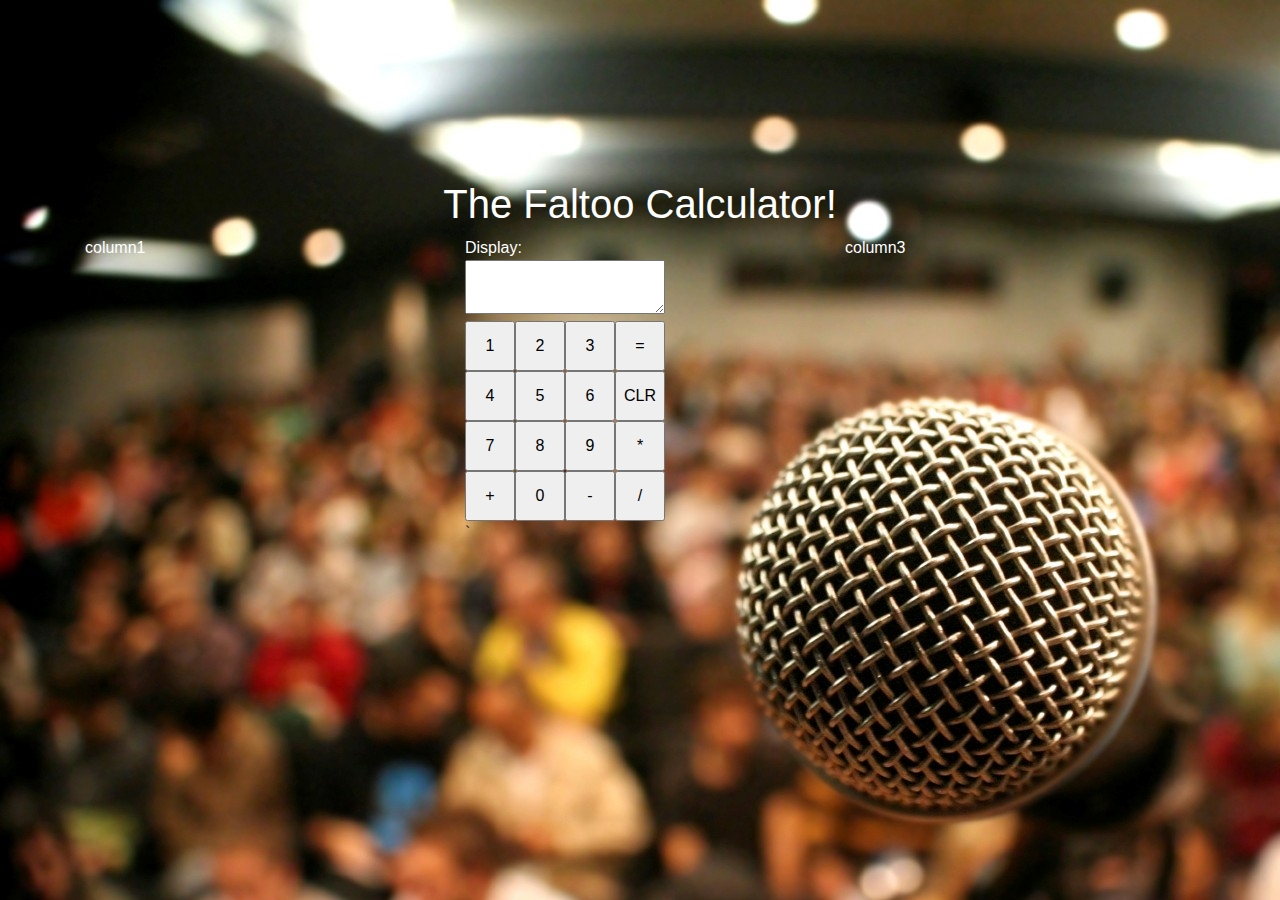
==== calculate/calculator.html @ fe85266b "Update calculate/calculator.html" ====
<!DOCTYPE html>
<html>
<head>
	<title></title>
	<script type="text/javascript"></script>
	<meta charset="utf-8"  content="width=device-width, initial-scale=1.0" name="viewport">
	<style type="text/css">
		input
		{
			height: 50px;
			width: 50px;
		}
		body
		{
			background-image: url('conf2.jpg') ;
			background-repeat: no-repeat;
		}
		h1
		{
			color: white;
			text-align: center;
			padding-top: 180px;
		}

	</style>
	<link rel="stylesheet" href="https://maxcdn.bootstrapcdn.com/bootstrap/4.1.0/css/bootstrap.min.css">
  <script src="https://ajax.googleapis.com/ajax/libs/jquery/3.3.1/jquery.min.js"></script>
  <script src="https://maxcdn.bootstrapcdn.com/bootstrap/4.1.0/js/bootstrap.min.js"></script>
  <script src="https://cdnjs.cloudflare.com/ajax/libs/popper.js/1.14.0/umd/popper.min.js"></script>
	</head>
<body>
	<h1 style="color: white;">The Faltoo Calculator!</h1>
<div class="container">
	<div class="row">
		<div class="col-md-4 col-xs-4"><div class="customDiv" style="color: white;">column1</div>
		</div>
			<div class="col-md-4 col-xs-4" style="align-content: center;">
				<div class="customDiv"><font color="white" align="center">Display:</font><br>
				<textarea id="screen"  style="width: 200px;"></textarea> <br>
				<input type="button" name="one" value="1" onclick="onclickhit(this.value)"><input type="button" name="two" value="2" onclick="onclickhit(this.value)"><input type="button" name="three" value="3" onclick="onclickhit(this.value)" ><input type="button" name="equals" id="equalto" value="=" onclick="evaluatevalue()"><br>
				<input type="button" name="four" value="4" onclick="onclickhit(this.value)"><input type="button" name="five" value="5" onclick="onclickhit(this.value)"><input type="button" name="six" value="6" onclick="onclickhit(this.value)"><input type="button" name="clr" id="clr" value="CLR" onclick="clearit()"><br>
				<input type="button" name="seven" value="7" onclick="onclickhit(this.value)"><input type="button" name="eight" value="8" onclick="onclickhit(this.value)"><input type="button" name="nine" value="9" onclick="onclickhit(this.value)"><input type="button" name="multiply" value="*" onclick="onclickhit(this.value)"><br>
				<input type="button" name="add" value="+" onclick="onclickhit(this.value)"><input type="button" name="zero" value="0" onclick="onclickhit(this.value)"><input type="button" name="sub" value="-" onclick="onclickhit(this.value)"><input type="button" name="divide" value="/" onclick="onclickhit(this.value)"><br>
			`	</div>
			</div>
		<div class="col-md-4 col-xs-4">
		<div class="customDiv" style="color: white;">column3</div>
		</div>
	</div>
</div>

<script type="text/javascript">
	var sol1;
		var sol,i;
	function onclickhit(value)
	{
      document.getElementById("screen").innerHTML=document.getElementById("screen").value+value;

	}
	function evaluatevalue()
	{   sol1=document.getElementById("screen").value;
		sol=sol1.split("");
		console.log("start");

		console.log(sol);
		var temp=0;
		i=0;
		var ans=0;
		var operator;
		var temp2=0;
		while(sol[i]!=null)
		{   
			console.log("first while :" + i);
			if(sol[i]=='+')
           	{
           		operator=i;
           		temp2=part2(i);
           		ans=ans+temp2;
           	}
           	//ans=temp+parseFloat(sol[i+1]);
           else if(sol[i]=='-')
           {
           	operator=i;
           temp2=part2(i);
           ans=ans-temp2;
           }
           	//ans=temp-parseFloat(sol[i+1]);
           else if(sol[i]=='*') 
     		{
     			operator=i;
     			temp2=part2(i);
     			ans=ans*temp2;
     		}
     		//ans=temp*parseFloat(sol[i+1]);
           else if(sol[i]=='/') 
         	{
         		operator=i;
         		temp2=part2(i);
         		ans=ans/temp2;
         		//ans=temp/parseFloat(sol[i+1]);
         	}
         	else
         	{
         		if(i>operator)
         			break;
         		temp=temp*10+parseFloat(sol[i]);
         		ans=temp;
         		console.log(i+" : "+temp);
         	}
    	i++;   

		}
        
		document.getElementById("screen").innerHTML=ans;
	}

	function part2(k)
	{
		console.log(k);
		var start;
		start=k;
		var number=0;
		k++;
		while(sol[k]!=null)
		{   
			if(sol[k]=='+'){
				break;
			}else if(sol[k]=='-'){
				break;
			}
			else if(sol[k]=='/'){
				break;
			}
			else if(sol[k]=='*'){
				break;
			}
			number=number*10+parseFloat(sol[k]);	
		k++;
		}
		i=k-1;
		return number;
	}
	function clearit()
	{
		document.getElementById("screen").innerHTML="";
	}
	
</script>
</body>
</html>
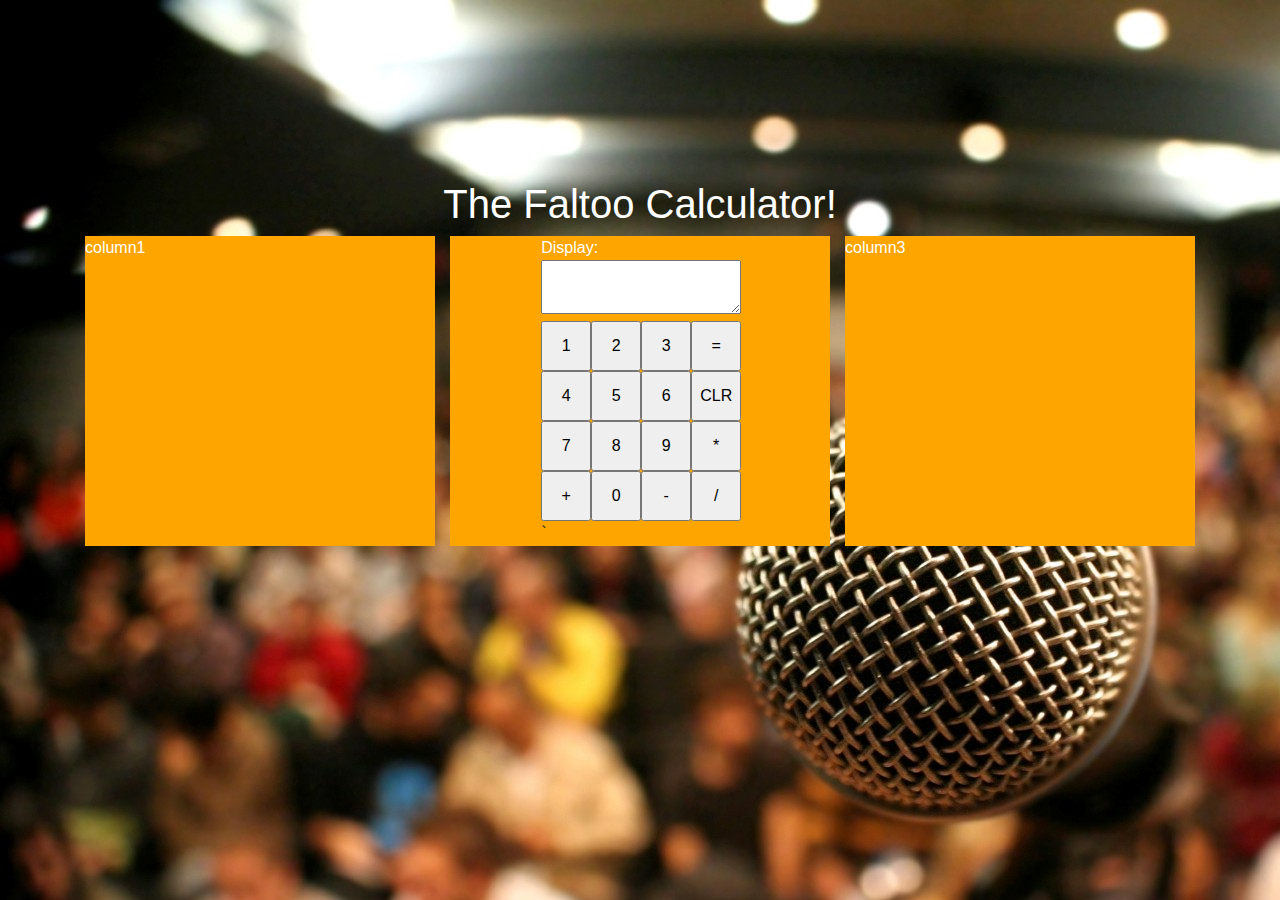
==== commit da97746f: "Update calculate/calculator.html" ====
--- a/calculate/calculator.html
+++ b/calculate/calculator.html
@@ -32,9 +32,9 @@
 	<h1 style="color: white;">The Faltoo Calculator!</h1>
 <div class="container">
 	<div class="row">
-		<div class="col-md-4 col-xs-4"><div class="customDiv" style="color: white;">column1</div>
+		<div class="col-md-4 col-xs-4"><div class="customDiv" style="color: white; background-color: orange; height:310px;">column1</div>
 		</div>
-			<div class="col-md-4 col-xs-4" style="align-content: center;">
+			<div class="col-md-4 col-xs-4" style="padding-left: 8%; background-color: orange;">
 				<div class="customDiv"><font color="white" align="center">Display:</font><br>
 				<textarea id="screen"  style="width: 200px;"></textarea> <br>
 				<input type="button" name="one" value="1" onclick="onclickhit(this.value)"><input type="button" name="two" value="2" onclick="onclickhit(this.value)"><input type="button" name="three" value="3" onclick="onclickhit(this.value)" ><input type="button" name="equals" id="equalto" value="=" onclick="evaluatevalue()"><br>
@@ -44,7 +44,7 @@
 			`	</div>
 			</div>
 		<div class="col-md-4 col-xs-4">
-		<div class="customDiv" style="color: white;">column3</div>
+		<div class="customDiv" style="color: white; background-color: orange; height:310px;" >column3</div>
 		</div>
 	</div>
 </div>
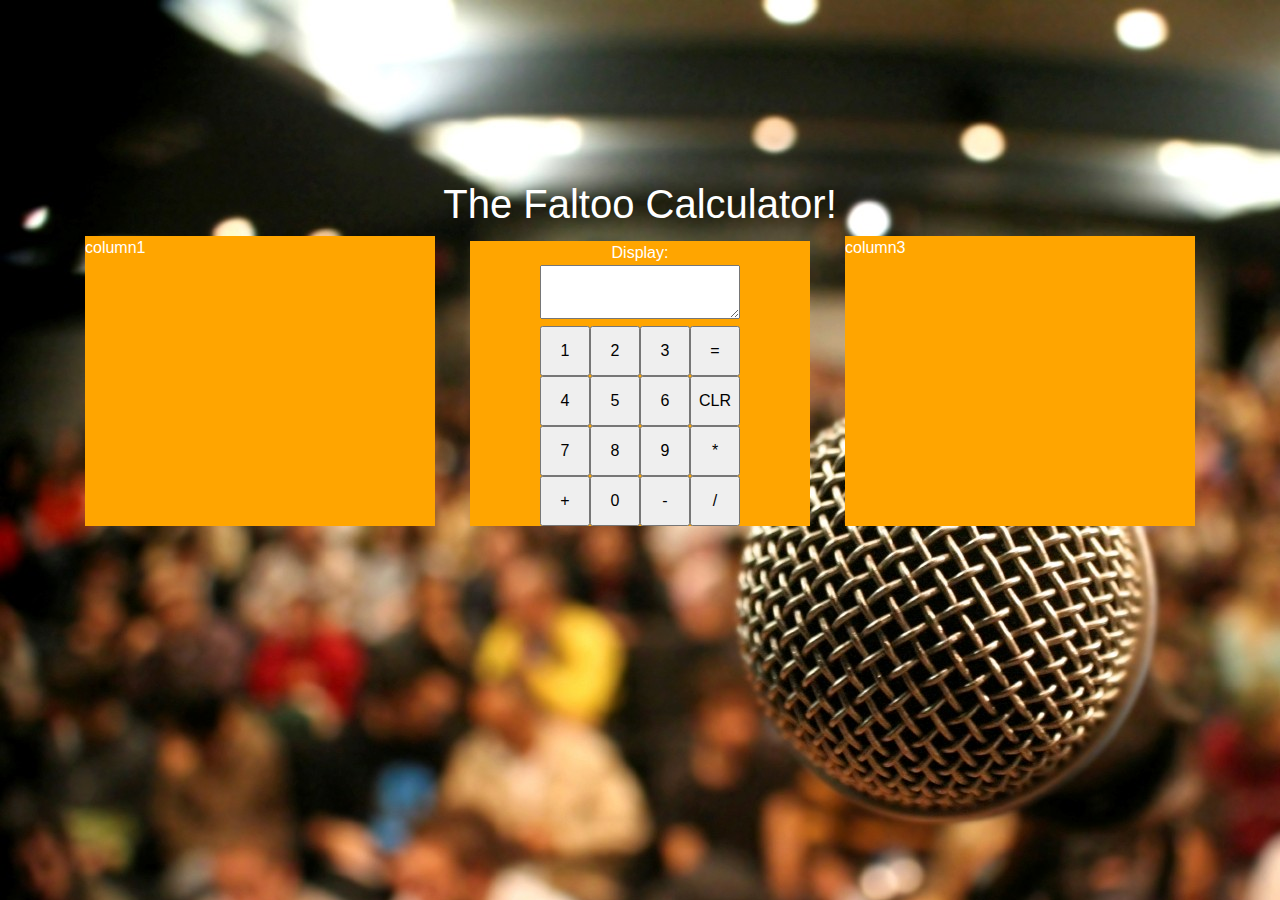
==== commit 83b51335: "Update calculate/calculator.html" ====
--- a/calculate/calculator.html
+++ b/calculate/calculator.html
@@ -32,19 +32,22 @@
 	<h1 style="color: white;">The Faltoo Calculator!</h1>
 <div class="container">
 	<div class="row">
-		<div class="col-md-4 col-xs-4"><div class="customDiv" style="color: white; background-color: orange; height:310px;">column1</div>
+		<div class="col-md-4 col-xs-4"><div class="customDiv" style="color: white; background-color: orange; height:290px;">column1</div>
 		</div>
-			<div class="col-md-4 col-xs-4" style="padding-left: 8%; background-color: orange;">
-				<div class="customDiv"><font color="white" align="center">Display:</font><br>
+			<div class="col-md-4 col-xs-4" style=" ">
+				<div class="customDiv" style=" background-color: orange; margin: 5px;">
+				<div align="center">
+					<font color="white" align="center">Display:</font><br>
 				<textarea id="screen"  style="width: 200px;"></textarea> <br>
 				<input type="button" name="one" value="1" onclick="onclickhit(this.value)"><input type="button" name="two" value="2" onclick="onclickhit(this.value)"><input type="button" name="three" value="3" onclick="onclickhit(this.value)" ><input type="button" name="equals" id="equalto" value="=" onclick="evaluatevalue()"><br>
 				<input type="button" name="four" value="4" onclick="onclickhit(this.value)"><input type="button" name="five" value="5" onclick="onclickhit(this.value)"><input type="button" name="six" value="6" onclick="onclickhit(this.value)"><input type="button" name="clr" id="clr" value="CLR" onclick="clearit()"><br>
 				<input type="button" name="seven" value="7" onclick="onclickhit(this.value)"><input type="button" name="eight" value="8" onclick="onclickhit(this.value)"><input type="button" name="nine" value="9" onclick="onclickhit(this.value)"><input type="button" name="multiply" value="*" onclick="onclickhit(this.value)"><br>
 				<input type="button" name="add" value="+" onclick="onclickhit(this.value)"><input type="button" name="zero" value="0" onclick="onclickhit(this.value)"><input type="button" name="sub" value="-" onclick="onclickhit(this.value)"><input type="button" name="divide" value="/" onclick="onclickhit(this.value)"><br>
-			`	</div>
+				</div>
+				</div>
 			</div>
 		<div class="col-md-4 col-xs-4">
-		<div class="customDiv" style="color: white; background-color: orange; height:310px;" >column3</div>
+		<div class="customDiv" style="color: white; background-color: orange; height:290px;" >column3</div>
 		</div>
 	</div>
 </div>
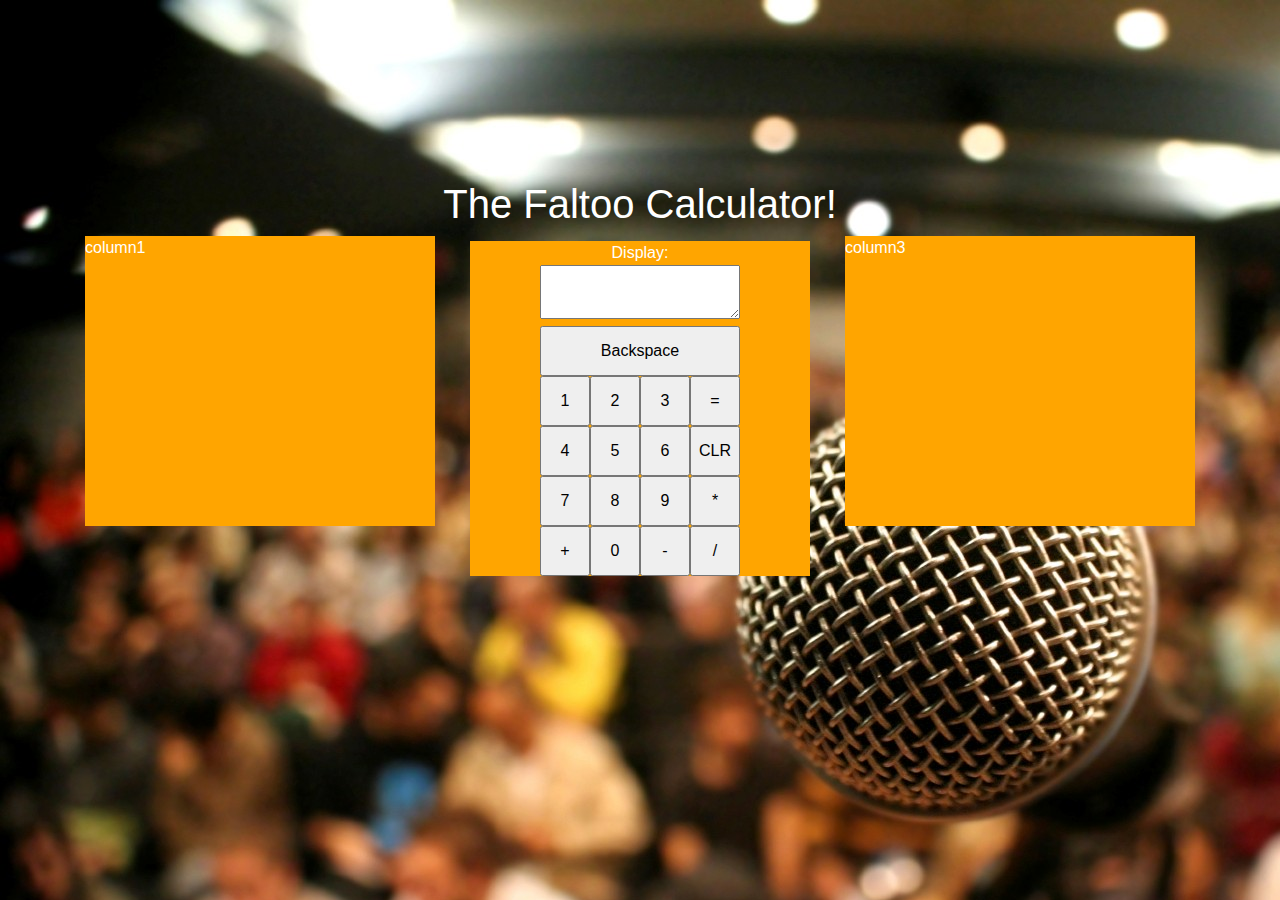
==== commit a2fd99bf: "Update calculate/calculator.html" ====
--- a/calculate/calculator.html
+++ b/calculate/calculator.html
@@ -21,6 +21,10 @@
 			text-align: center;
 			padding-top: 180px;
 		}
+		input[value=Backspace]
+		{
+			width:200px;
+		}
 
 	</style>
 	<link rel="stylesheet" href="https://maxcdn.bootstrapcdn.com/bootstrap/4.1.0/css/bootstrap.min.css">
@@ -39,6 +43,7 @@
 				<div align="center">
 					<font color="white" align="center">Display:</font><br>
 				<textarea id="screen"  style="width: 200px;"></textarea> <br>
+				<input type="button" name="backspace" value="Backspace" onclick="erase()"><br>
 				<input type="button" name="one" value="1" onclick="onclickhit(this.value)"><input type="button" name="two" value="2" onclick="onclickhit(this.value)"><input type="button" name="three" value="3" onclick="onclickhit(this.value)" ><input type="button" name="equals" id="equalto" value="=" onclick="evaluatevalue()"><br>
 				<input type="button" name="four" value="4" onclick="onclickhit(this.value)"><input type="button" name="five" value="5" onclick="onclickhit(this.value)"><input type="button" name="six" value="6" onclick="onclickhit(this.value)"><input type="button" name="clr" id="clr" value="CLR" onclick="clearit()"><br>
 				<input type="button" name="seven" value="7" onclick="onclickhit(this.value)"><input type="button" name="eight" value="8" onclick="onclickhit(this.value)"><input type="button" name="nine" value="9" onclick="onclickhit(this.value)"><input type="button" name="multiply" value="*" onclick="onclickhit(this.value)"><br>
@@ -54,7 +59,21 @@
 
 <script type="text/javascript">
 	var sol1;
-		var sol,i;
+		var sol,i,a;
+
+		function erase()
+		{
+		var sol2=document.getElementById("screen").value;
+		var sol3=sol2.split("");
+		a=0;
+		while(sol3[a]!=null)
+		{
+			a++;
+		}
+		sol3[a-1]=null;
+		var finalsol=sol3.join("");	
+		document.getElementById("screen").innerHTML=finalsol;
+		}
 	function onclickhit(value)
 	{
       document.getElementById("screen").innerHTML=document.getElementById("screen").value+value;
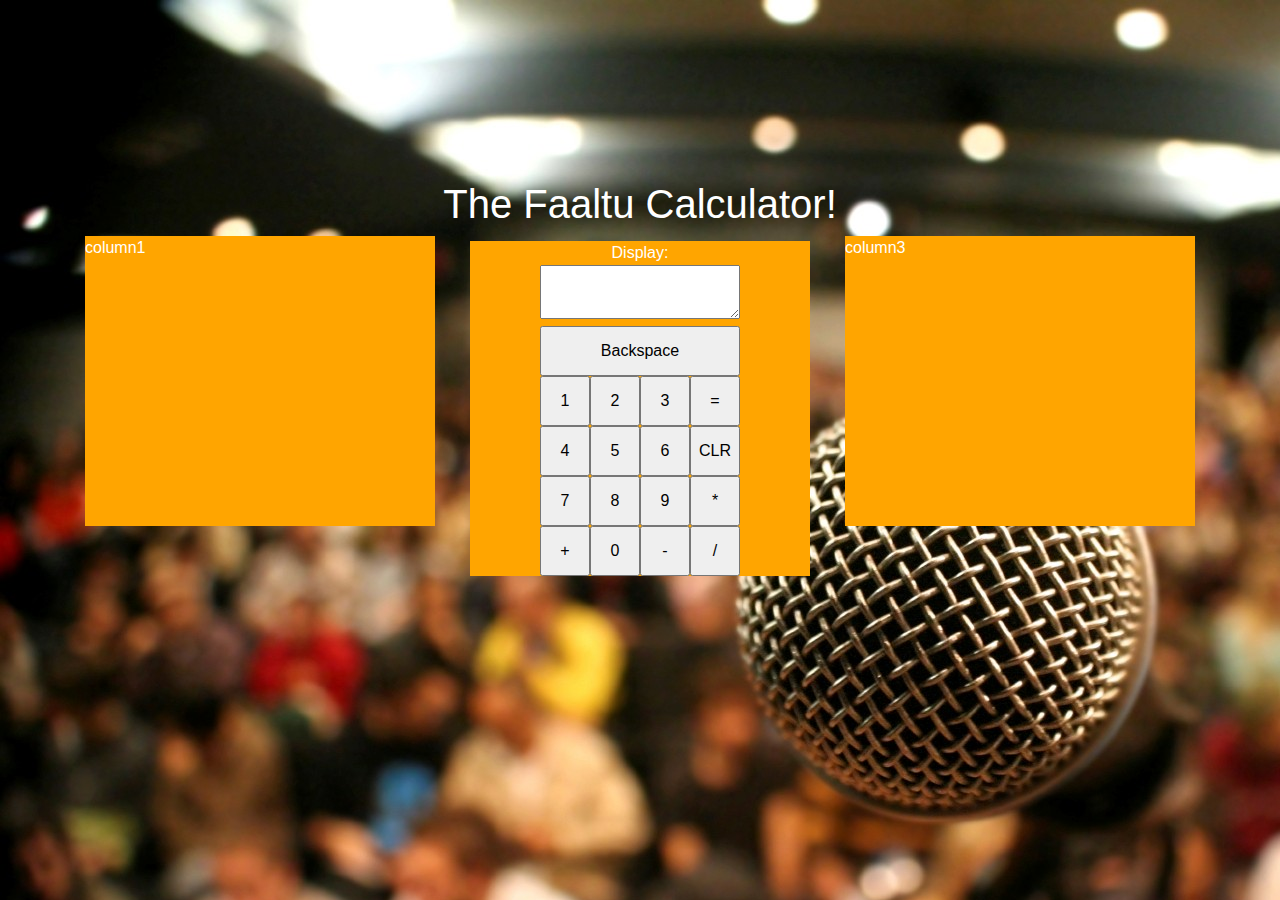
==== commit f4ada940: "update" ====
--- a/calculate/calculator.html
+++ b/calculate/calculator.html
@@ -33,7 +33,7 @@
   <script src="https://cdnjs.cloudflare.com/ajax/libs/popper.js/1.14.0/umd/popper.min.js"></script>
 	</head>
 <body>
-	<h1 style="color: white;">The Faltoo Calculator!</h1>
+	<h1 style="color: white;">The Faaltu Calculator!</h1>
 <div class="container">
 	<div class="row">
 		<div class="col-md-4 col-xs-4"><div class="customDiv" style="color: white; background-color: orange; height:290px;">column1</div>
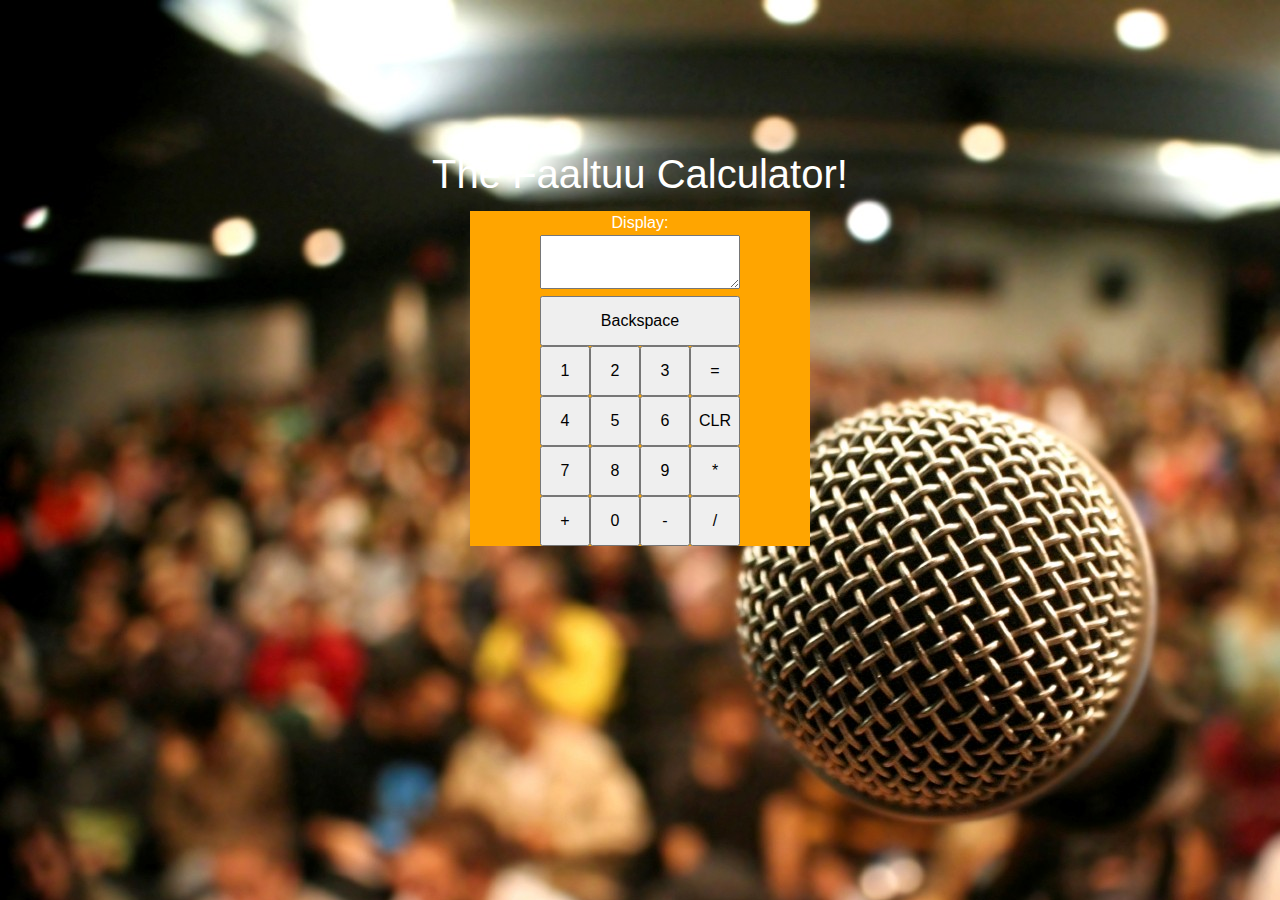
==== commit 8421c30d: "Update calculate/calculator.html" ====
--- a/calculate/calculator.html
+++ b/calculate/calculator.html
@@ -19,7 +19,7 @@
 		{
 			color: white;
 			text-align: center;
-			padding-top: 180px;
+			padding-top: 150px;
 		}
 		input[value=Backspace]
 		{
@@ -33,12 +33,12 @@
   <script src="https://cdnjs.cloudflare.com/ajax/libs/popper.js/1.14.0/umd/popper.min.js"></script>
 	</head>
 <body>
-	<h1 style="color: white;">The Faaltu Calculator!</h1>
+	<h1 style="color: white;">The Faaltuu Calculator!</h1>
 <div class="container">
 	<div class="row">
-		<div class="col-md-4 col-xs-4"><div class="customDiv" style="color: white; background-color: orange; height:290px;">column1</div>
+		<div class="col-lg-4 col-sm-3"><div class="customDiv" style=" "></div>
 		</div>
-			<div class="col-md-4 col-xs-4" style=" ">
+			<div class="col-lg-4 col-sm-6" style=" ">
 				<div class="customDiv" style=" background-color: orange; margin: 5px;">
 				<div align="center">
 					<font color="white" align="center">Display:</font><br>
@@ -51,8 +51,8 @@
 				</div>
 				</div>
 			</div>
-		<div class="col-md-4 col-xs-4">
-		<div class="customDiv" style="color: white; background-color: orange; height:290px;" >column3</div>
+		<div class="col-lg-4 col-sm-3">
+		<div class="customDiv" style="" ></div>
 		</div>
 	</div>
 </div>
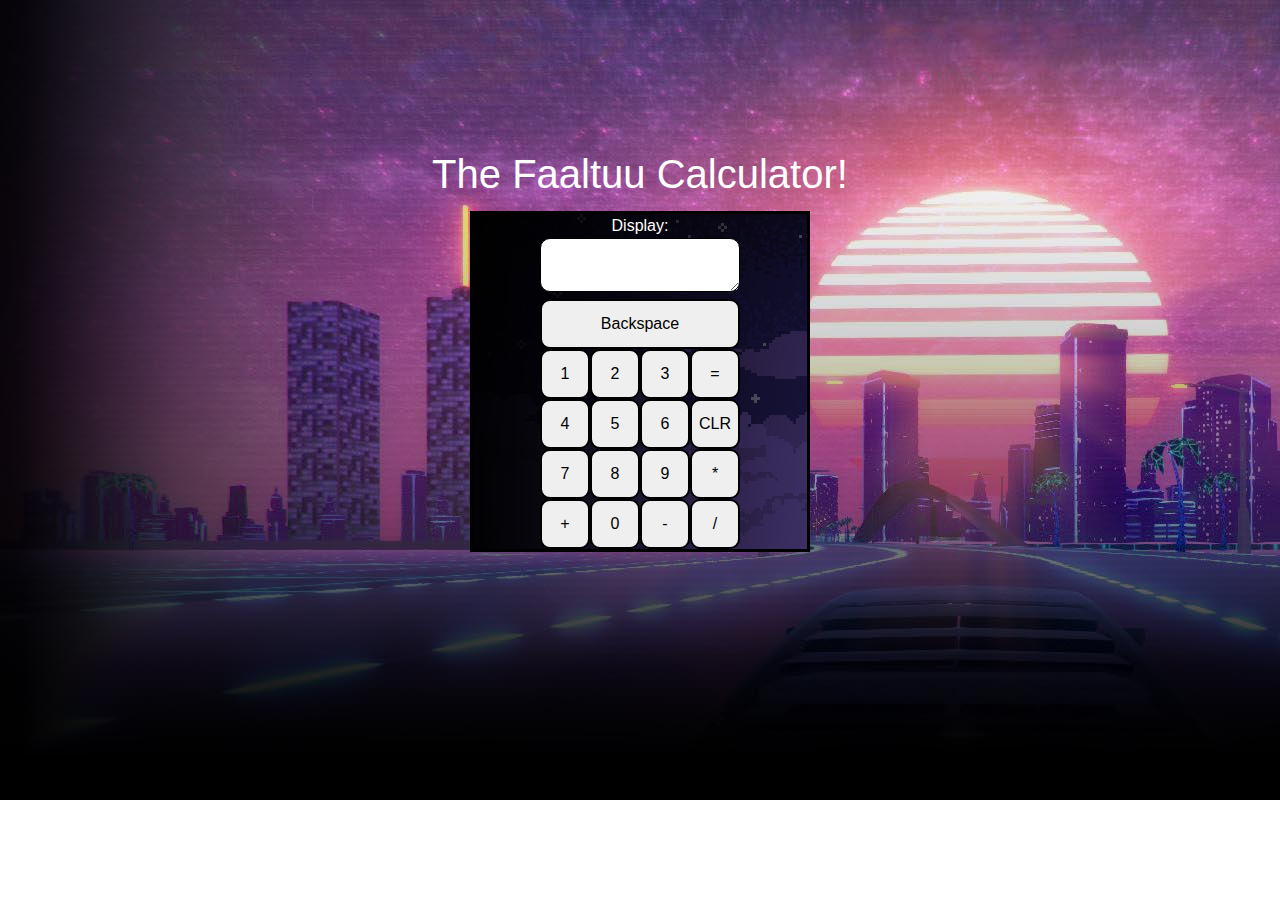
==== commit 2c09b016: "update" ====
--- a/calculate/calculator.html
+++ b/calculate/calculator.html
@@ -12,7 +12,7 @@
 		}
 		body
 		{
-			background-image: url('conf2.jpg') ;
+			background-image: url('conf1.jpg') ;
 			background-repeat: no-repeat;
 		}
 		h1
@@ -24,6 +24,12 @@
 		input[value=Backspace]
 		{
 			width:200px;
+		}
+		input[type=button]
+		{
+			border-style: solid;
+			border-color: black;
+			border-radius: 10px;
 		}
 
 	</style>
@@ -39,10 +45,10 @@
 		<div class="col-lg-4 col-sm-3"><div class="customDiv" style=" "></div>
 		</div>
 			<div class="col-lg-4 col-sm-6" style=" ">
-				<div class="customDiv" style=" background-color: orange; margin: 5px;">
-				<div align="center">
+				<div class="customDiv" style=" background-image: url('conf4.jpg');  margin: 5px;">
+				<div align="center" style="border-color: black; border-style: solid; ">
 					<font color="white" align="center">Display:</font><br>
-				<textarea id="screen"  style="width: 200px;"></textarea> <br>
+				<textarea id="screen"  style="width: 200px; border-style: solid; border-color: black; border-radius: 10px;"></textarea> <br>
 				<input type="button" name="backspace" value="Backspace" onclick="erase()"><br>
 				<input type="button" name="one" value="1" onclick="onclickhit(this.value)"><input type="button" name="two" value="2" onclick="onclickhit(this.value)"><input type="button" name="three" value="3" onclick="onclickhit(this.value)" ><input type="button" name="equals" id="equalto" value="=" onclick="evaluatevalue()"><br>
 				<input type="button" name="four" value="4" onclick="onclickhit(this.value)"><input type="button" name="five" value="5" onclick="onclickhit(this.value)"><input type="button" name="six" value="6" onclick="onclickhit(this.value)"><input type="button" name="clr" id="clr" value="CLR" onclick="clearit()"><br>
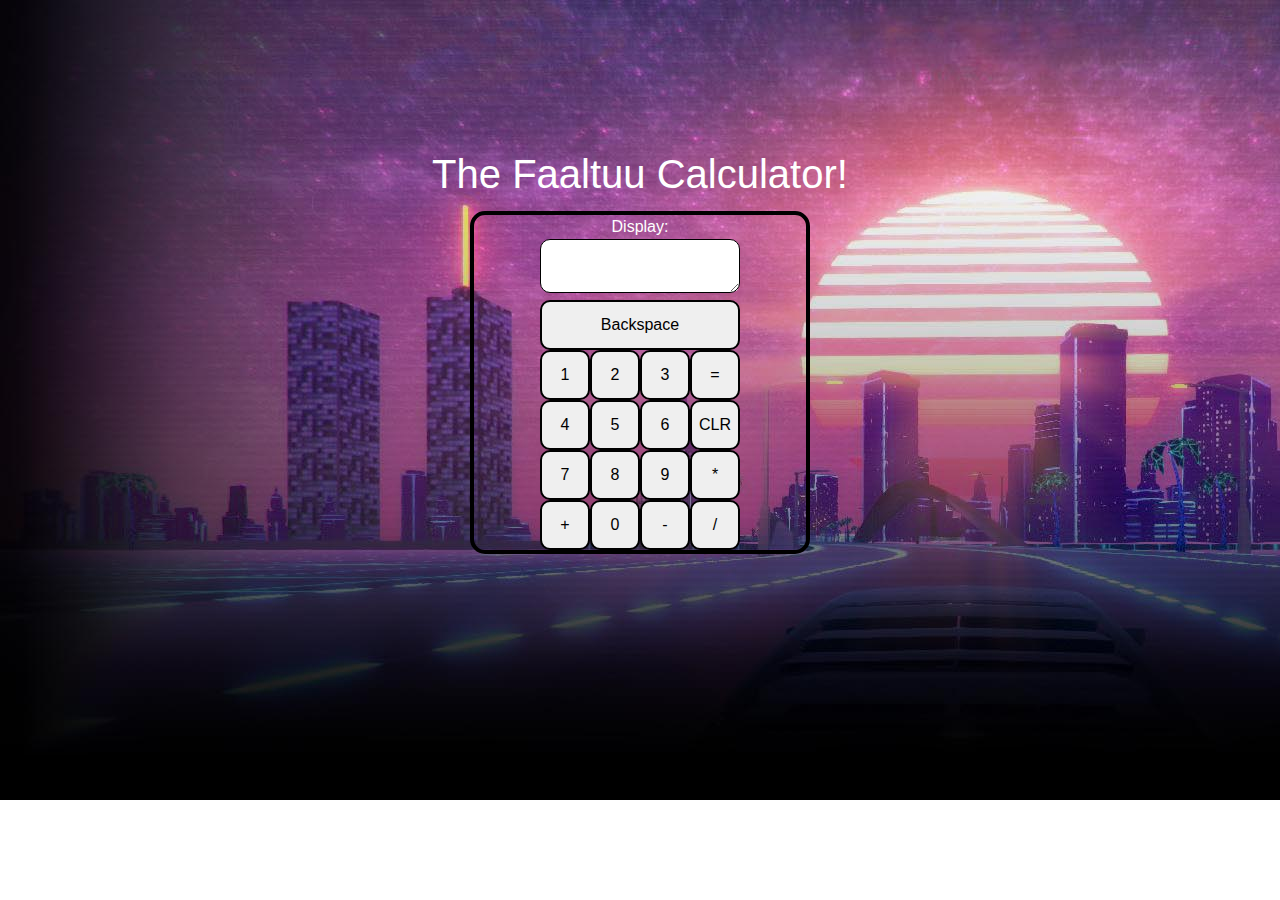
==== commit abbe1339: "update" ====
--- a/calculate/calculator.html
+++ b/calculate/calculator.html
@@ -14,6 +14,7 @@
 		{
 			background-image: url('conf1.jpg') ;
 			background-repeat: no-repeat;
+			backface-visibility: inherit;
 		}
 		h1
 		{
@@ -45,8 +46,8 @@
 		<div class="col-lg-4 col-sm-3"><div class="customDiv" style=" "></div>
 		</div>
 			<div class="col-lg-4 col-sm-6" style=" ">
-				<div class="customDiv" style=" background-image: url('conf4.jpg');  margin: 5px;">
-				<div align="center" style="border-color: black; border-style: solid; ">
+				<div class="customDiv" style="   margin: 5px;">
+				<div align="center" style="border: 4px solid black; border-radius: 15px;  ">
 					<font color="white" align="center">Display:</font><br>
 				<textarea id="screen"  style="width: 200px; border-style: solid; border-color: black; border-radius: 10px;"></textarea> <br>
 				<input type="button" name="backspace" value="Backspace" onclick="erase()"><br>
